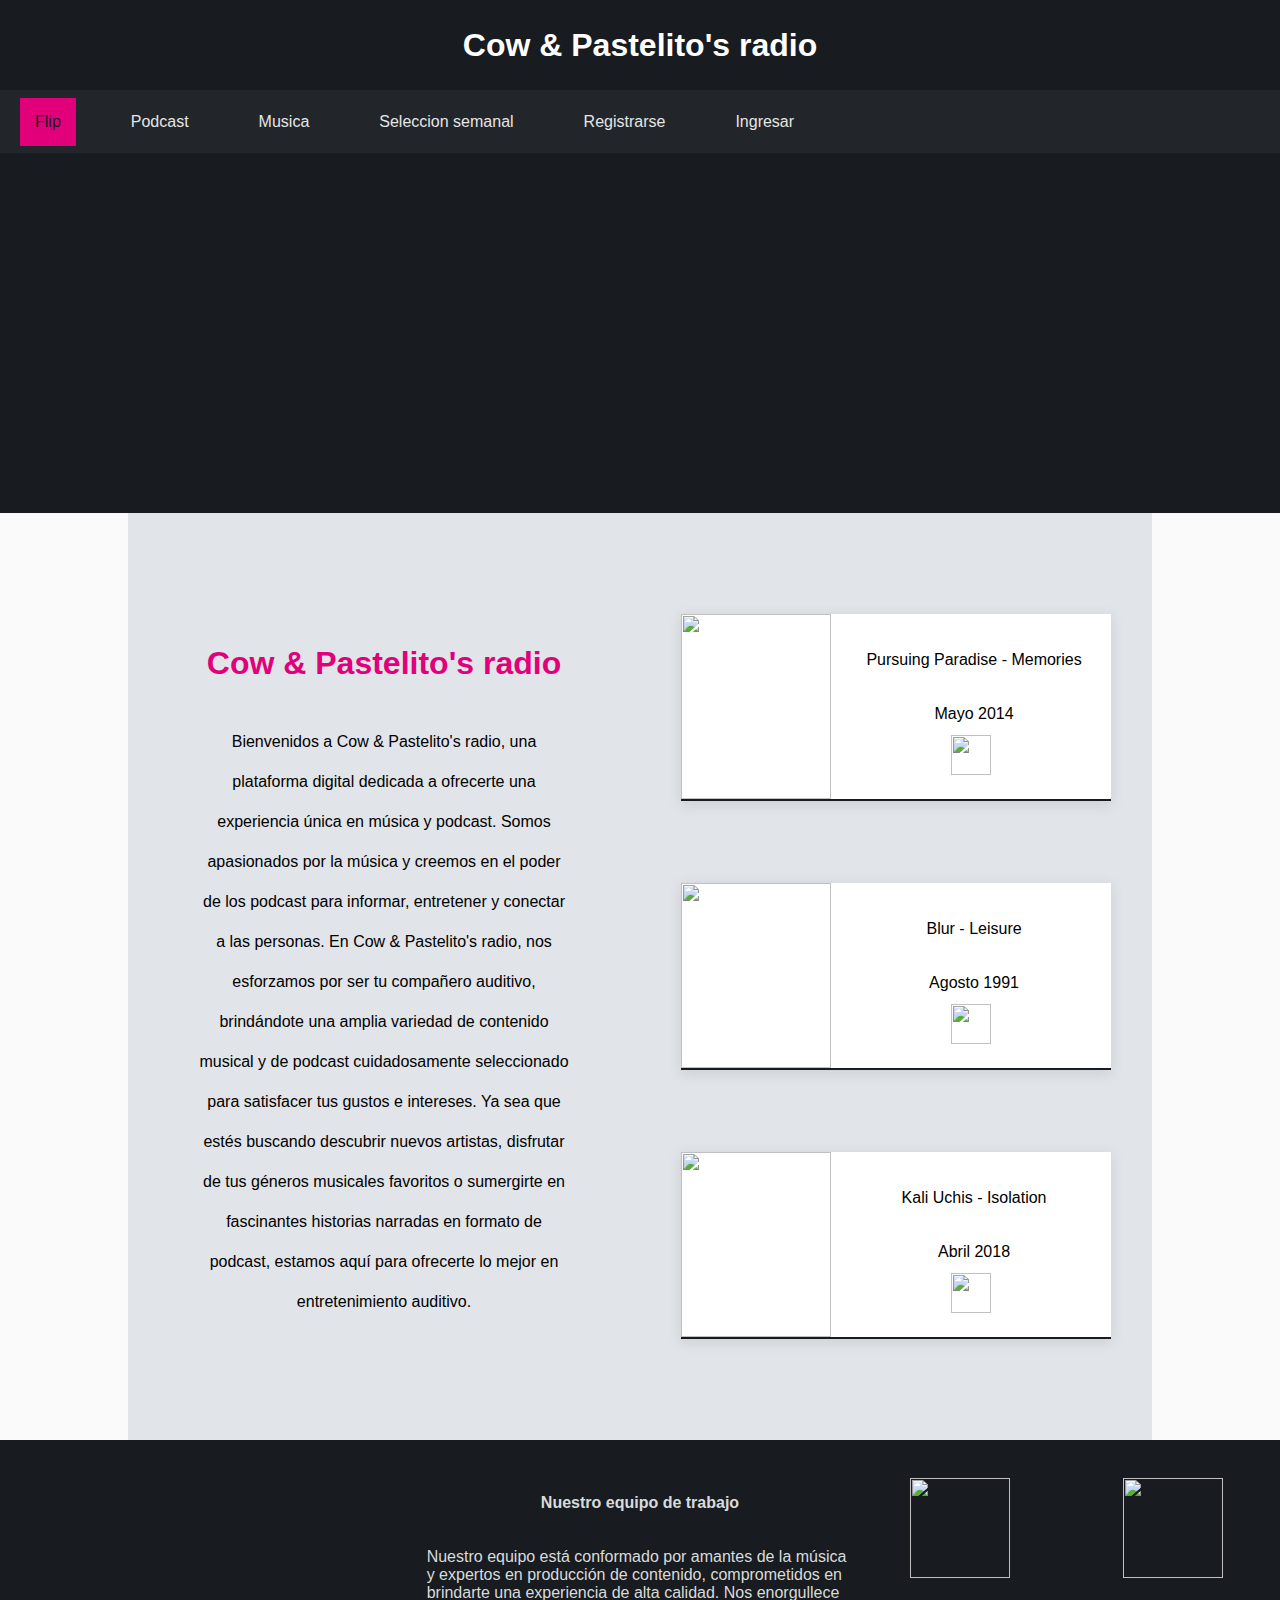
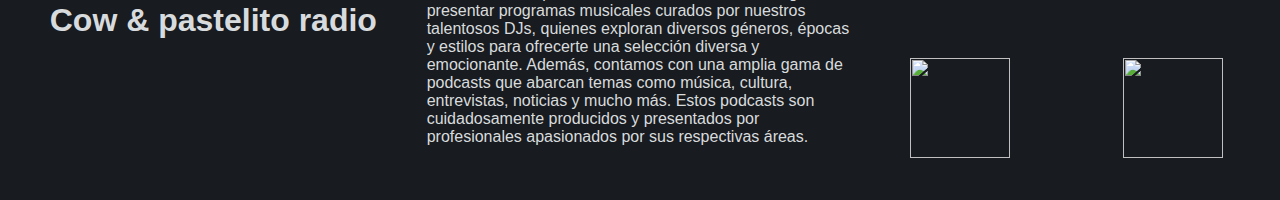
==== src/main/resources/static/index.html @ 64d50a6f "Editando archivos HTML" ====
<!DOCTYPE html>
<html lang="es">
<head>
    <meta charset="UTF-8">
    <meta http-equiv="X-UA-Compatible" content="IE=edge">
    <meta name="viewport" content="width=device-width, initial-scale=1.0">
    <title>Cow & Pastelito radio</title>
    <link rel="stylesheet" href="./Styles/radio.css">
    <link rel="import" href="fonts/Franklin Gothic Book Regular/Franklin Gothic Book Regular.ttf">

</head>
<body>

    <!--Header con titulo principal-->

    <header class="cabecera">
        <h1>Cow & Pastelito's radio</h1>
    </header>

    <!--Menu de navegación-->

    <div class="navegacion">
            <ul class="lista">
                <li class="flip"><p>Flip</p></li>
                <li><a href="podcast.html">Podcast</a></li>
                <li><a href="musica.html">Musica</a></li>
                <li><a href="weekSongs.html">Seleccion semanal</a></li>
                <li><a href="#" onclick="funcionLogueo('http://localhost:8080/register.html')">Registrarse</a></li>
                <li><a href="#" onclick="funcionLogueo('http://localhost:8080/login.html')">Ingresar</a></li>
            </ul>
    </div>

    <!--Menu inicial de canciones-->

    <div class="contenedor">
        <div id="galeriaCard" class="galeriaCard">
        </div>
    </div>

    <!--Contenedor con informacion y canciones semanales-->

    <div class="informacion">
        <div class="cow_pastelito_informacion">
            <h1>
                Cow & Pastelito's radio
            </h1>
            <p>
                Bienvenidos a Cow & Pastelito's radio, una plataforma digital dedicada a ofrecerte una 
                experiencia única en música y podcast. Somos apasionados por la música y creemos en el 
                poder de los podcast para informar, entretener y conectar a las personas.
                En Cow & Pastelito's radio, nos esforzamos por ser tu compañero auditivo, brindándote una amplia 
                variedad de contenido musical y de podcast cuidadosamente seleccionado para satisfacer tus gustos 
                e intereses. Ya sea que estés buscando descubrir nuevos artistas, disfrutar de tus géneros musicales 
                favoritos o sumergirte en fascinantes historias narradas en formato de podcast, estamos aquí para 
                ofrecerte lo mejor en entretenimiento auditivo.
            </p>
        </div>
        <div class="imagenesInformacion">
            <div class="galeriaInformacion" onclick="direccionarCanciones('https://youtu.be/Hr3dhJto6UQ')">
                <div class="imagen">
                    <img class="imagenAlbum" src="./Imagenes/canciones/pursuing.jpg">
                </div>
                <div class="informacion_imagen">
                    <p>
                        Pursuing Paradise - Memories
                        <br/>
                        <br/>
                        <br/>
                        Mayo 2014
                    </p>
                </div>
                <div class="icono_reproducir">
                    <img src="./Imagenes/canciones/Reproduccion.png" width="40px" height="40px">
                </div>
            </div>
            
            <div class="galeriaInformacion" onclick="direccionarCanciones('https://youtu.be/2ItFPmwkCAI')">
                <div class="imagen">
                    <img class="imagenAlbum" src="./Imagenes/canciones/blur.jpg">
                </div>
                
                <div class="informacion_imagen">
                    <p>
                        Blur - Leisure
                        <br/>
                        <br/>
                        <br/>
                        Agosto 1991
                    </p>
                </div>
                <div class="icono_reproducir">
                    <img src="./Imagenes/canciones/Reproduccion.png" width="40px" height="40px">
                </div>
            </div>
            
            <div class="galeriaInformacion" onclick="direccionarCanciones('https://www.youtube.com/watch?v=QqLrVzCtVt0&list=PLB1DhR4CImT4IMnq3CX-cCEtB0aLjyWTo')">
                <div class="imagen">
                    <img class="imagenAlbum" src="./Imagenes/canciones/KaliUchis.png">
                </div>
                
                <div class="informacion_imagen">
                    <p>
                        Kali Uchis - Isolation
                        <br/>
                        <br/>
                        <br/>
                        Abril 2018
                    </p>
                </div>
                <div class="icono_reproducir">
                    <img src="./Imagenes/canciones/Reproduccion.png" width="40px" height="40px">
                </div>
            </div>
        </div>
    </div>

    <footer class="pie_pagina">
        <div class="tituloFooter">
            <h1>Cow & pastelito radio</h1>
        </div>
        <div class="informacionFooter">
            <p><strong>Nuestro equipo de trabajo</strong></p>
            <br/>
            <p>
                Nuestro equipo está conformado por amantes de la música
                y expertos en producción de contenido, comprometidos 
                en brindarte una experiencia de alta calidad. 
                Nos enorgullece presentar programas musicales curados 
                por nuestros talentosos DJs, quienes exploran diversos géneros, 
                épocas y estilos para ofrecerte una selección diversa y emocionante.
                Además, contamos con una amplia gama de podcasts que abarcan temas 
                como música, cultura, entrevistas, noticias y mucho más. Estos podcasts
                son cuidadosamente producidos y presentados por profesionales
                apasionados por sus respectivas áreas.
            </p>
        </div>
        <div class="contactoFooter">
            <a href="https://github.com/SparkleCow" target="_black"><img src="./Imagenes/iconos/github.png"/></a>
            <a href="https://www.instagram.com/_y___e__" target="_black"><img src="./Imagenes/iconos/instagram.png"/></a>
            <a href="https://www.youtube.com/@sparklecow2796/featured" target="_black"><img src="./Imagenes/iconos/youtube.png"/></a>
            <a href="https://soundcloud.com/ttrstt/dressed-for-space" target="_black"><img src="./Imagenes/iconos/soundcloud.png"/></a>
        </div>
    </footer>
    <script src="./Scripts/radio.js"></script>
</body>
</html>
---- src/main/resources/static/Styles/radio.css ----
*{
    margin:0;
    padding:0;
}

body{
    background-color: #fafafa;
    display: flex;
    flex-direction: column;
    align-items: center;
    justify-content: center;
    height: 200vh;
    font-family: 'Franklin Gothic Medium', 'Arial Narrow', Arial, sans-serif;
}

.cabecera{
    background-color: #181b1f;
    width: 100%;
    height: 10vh;
    display:flex;
    align-items:center;
    justify-content:center;
}

.cabecera h1{
    color: #fff;
}

.navegacion{
    background-color: #222529;
    width: 100%;
    height: 7vh;
    display: flex;
    align-items: center;
}

.lista {
    display: flex;
    list-style-type: none;
    padding: 0;
    margin: 0;
}

.lista li {
    display: flex;
    justify-content:center;
    padding: 15px;
    margin-left: 20px;
    margin-right: 20px;
    color: #e5e6e6;
}

.lista a{
    text-decoration-line:none;
    text-decoration: none;
    color: inherit; 
}

.lista li:hover{
    color: #ffffff;
}

.lista .flip{
    background-color: #e2007a;
    color: #181b1f;
}

.contenedor{
    background-color:#181b1f;
    width: 100%;
    height: 40vh;
    display:flex;
    align-items: center;
    justify-content:center;
}

.contenedor .galeriaCard{
    width: 60%;
    height: 80%;
    display:flex;
    overflow-y: auto;
}

.contenedor .galeriaCard::-webkit-scrollbar {
    width: 7px; 
    background-color: #e2007a;
}

.card{
    margin-right: 10px;
    height: 100%;
    position: relative; 
    background-color:#222529;
    display: flex;
}

.card img{
    width: 200px;
    height: 200px;
    object-fit: cover;
} 

.card-cuerpo{
    position: absolute;
    bottom: 0;
    padding: 10px;
    color: #fafafa;
}

.informacion{
    background-color: #e1e4e8;
    width: 80%;
    height: 103vh;
    display:flex;
}

.cow_pastelito_informacion{
    width: 40%;
    height: 90%;
    margin: auto;
    display: flex;
    align-items: center;
    justify-content: center;
    flex-direction: column;
}

.cow_pastelito_informacion h1{
    margin-top: 15px;
    text-align: center;
    padding: 20px;
    color:#e2007a;
}

.cow_pastelito_informacion p{
    text-align: center;
    padding: 20px;
    line-height: 2.5;
}

.imagenesInformacion{
    width: 50%;
    height: 100%;
    display: flex;
    flex-direction: column;
    justify-content: center;
}

.galeriaInformacion{
    width: 84%;
    height: 20%;
    margin: 8%;
    display: grid;
    grid-template-columns:35% auto;
    background-color: #ffffff;
    box-shadow: 0 3px 13px 1px rgb(0 0 0/9%);
    border-bottom: 2px solid #181b1f;
}

.galeriaInformacion:hover{
    opacity: 0.8;
    cursor: pointer;
}


.galeriaInformacion .imagen{
    grid-row: 1/3;
    position: relative;
    overflow: hidden;
}

.imagenAlbum{
    max-width: 100%;
    height: auto;
}

.imagen .imagenAlbum{
    position: absolute;
    top: 0;
    left: 0;
    width: 100%;
    height: 100%;
    object-fit: cover;
}


.informacion_imagen{
    margin-top: 25px;
    display: flex;
    align-items: center;
    justify-content: center;
    text-align: center;
}

.icono_reproducir{
    display: flex;
    justify-content: center;
    align-items: flex-start;
}

.galeriaInformacion .informacion_imagen{
    margin-left: 2%;
    align-content: center;
    flex-direction: column;
}

.pie_pagina{
    background-color: #181b1f;
    width: 100%;
    height: 40vh;
    display:grid;
    grid-template-columns: repeat(3, 1fr);
}

.tituloFooter{
    height: 100%;
    display:flex;
    justify-content: center;
    align-items: center;
}

.tituloFooter h1{
    color: #d8dbdd;
}

.informacionFooter{
    height: 100%;
    display:flex;
    flex-direction:column;
    align-items: center;
    justify-content: center;
}

.informacionFooter p{
    margin-top:2%;
    margin-bottom:2%;
    color:  #d8dbdd;
}

.contactoFooter{
    height: 100%;
    display:grid;
    grid-template-columns: 50% 50%;
    justify-items: center;
    align-items: center;
}

.contactoFooter img{
    height: 100px;
    width: 100px;
}
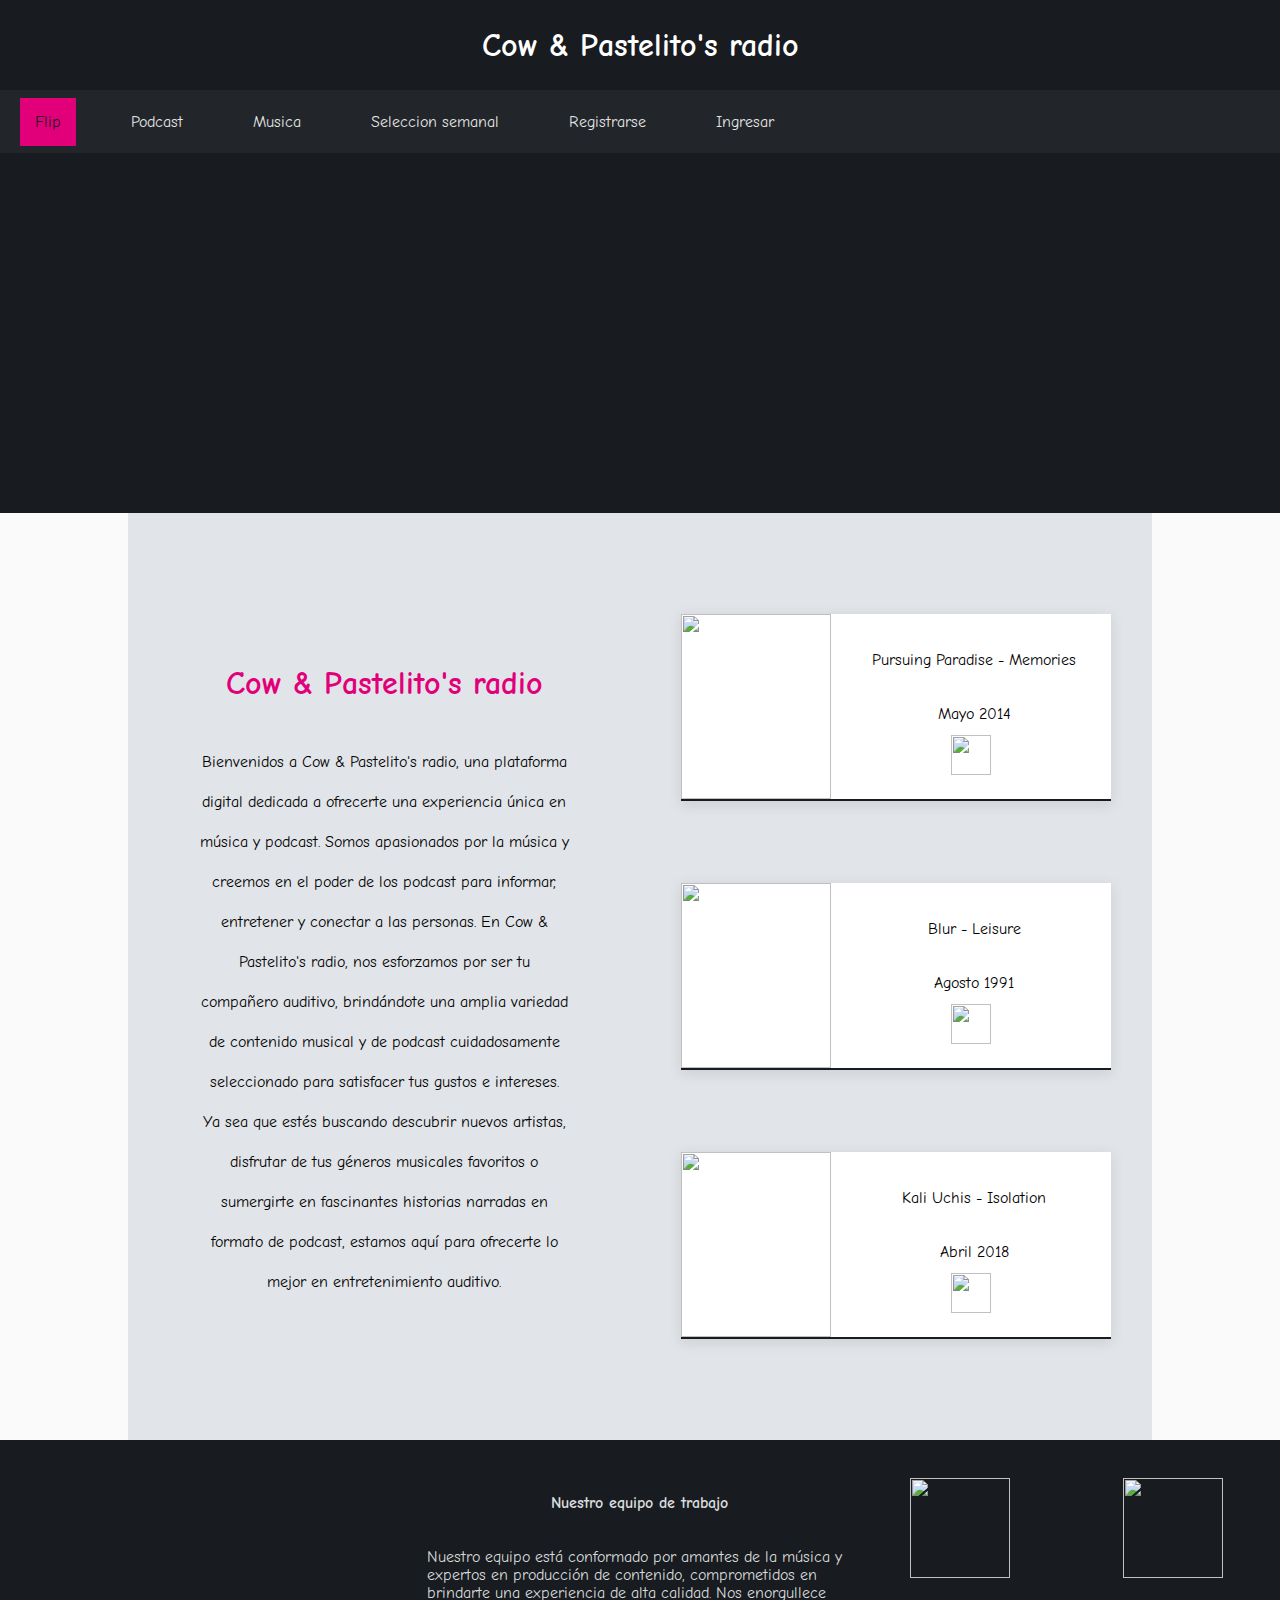
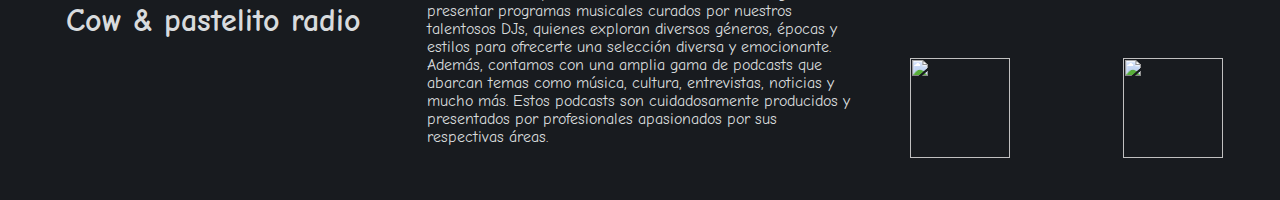
==== commit 1052cf9f: "Gestionando Font del proyecto" ====
--- a/src/main/resources/static/index.html
+++ b/src/main/resources/static/index.html
@@ -6,8 +6,9 @@
     <meta name="viewport" content="width=device-width, initial-scale=1.0">
     <title>Cow & Pastelito radio</title>
     <link rel="stylesheet" href="./Styles/radio.css">
-    <link rel="import" href="fonts/Franklin Gothic Book Regular/Franklin Gothic Book Regular.ttf">
-
+    <link rel="preconnect" href="https://fonts.googleapis.com">
+    <link rel="preconnect" href="https://fonts.gstatic.com" crossorigin>
+    <link href="https://fonts.googleapis.com/css2?family=Comic+Neue:ital,wght@0,700;1,400&family=Montserrat:ital,wght@0,100;1,100&family=Poppins:wght@200&family=Roboto:wght@300&display=swap" rel="stylesheet">
 </head>
 <body>
 
--- a/src/main/resources/static/Styles/radio.css
+++ b/src/main/resources/static/Styles/radio.css
@@ -3,6 +3,10 @@
     padding:0;
 }
 
+a{
+    text-decoration: none;
+}
+
 body{
     background-color: #fafafa;
     display: flex;
@@ -10,7 +14,7 @@
     align-items: center;
     justify-content: center;
     height: 200vh;
-    font-family: 'Franklin Gothic Medium', 'Arial Narrow', Arial, sans-serif;
+    font-family: 'Comic Neue', cursive;
 }
 
 .cabecera{
